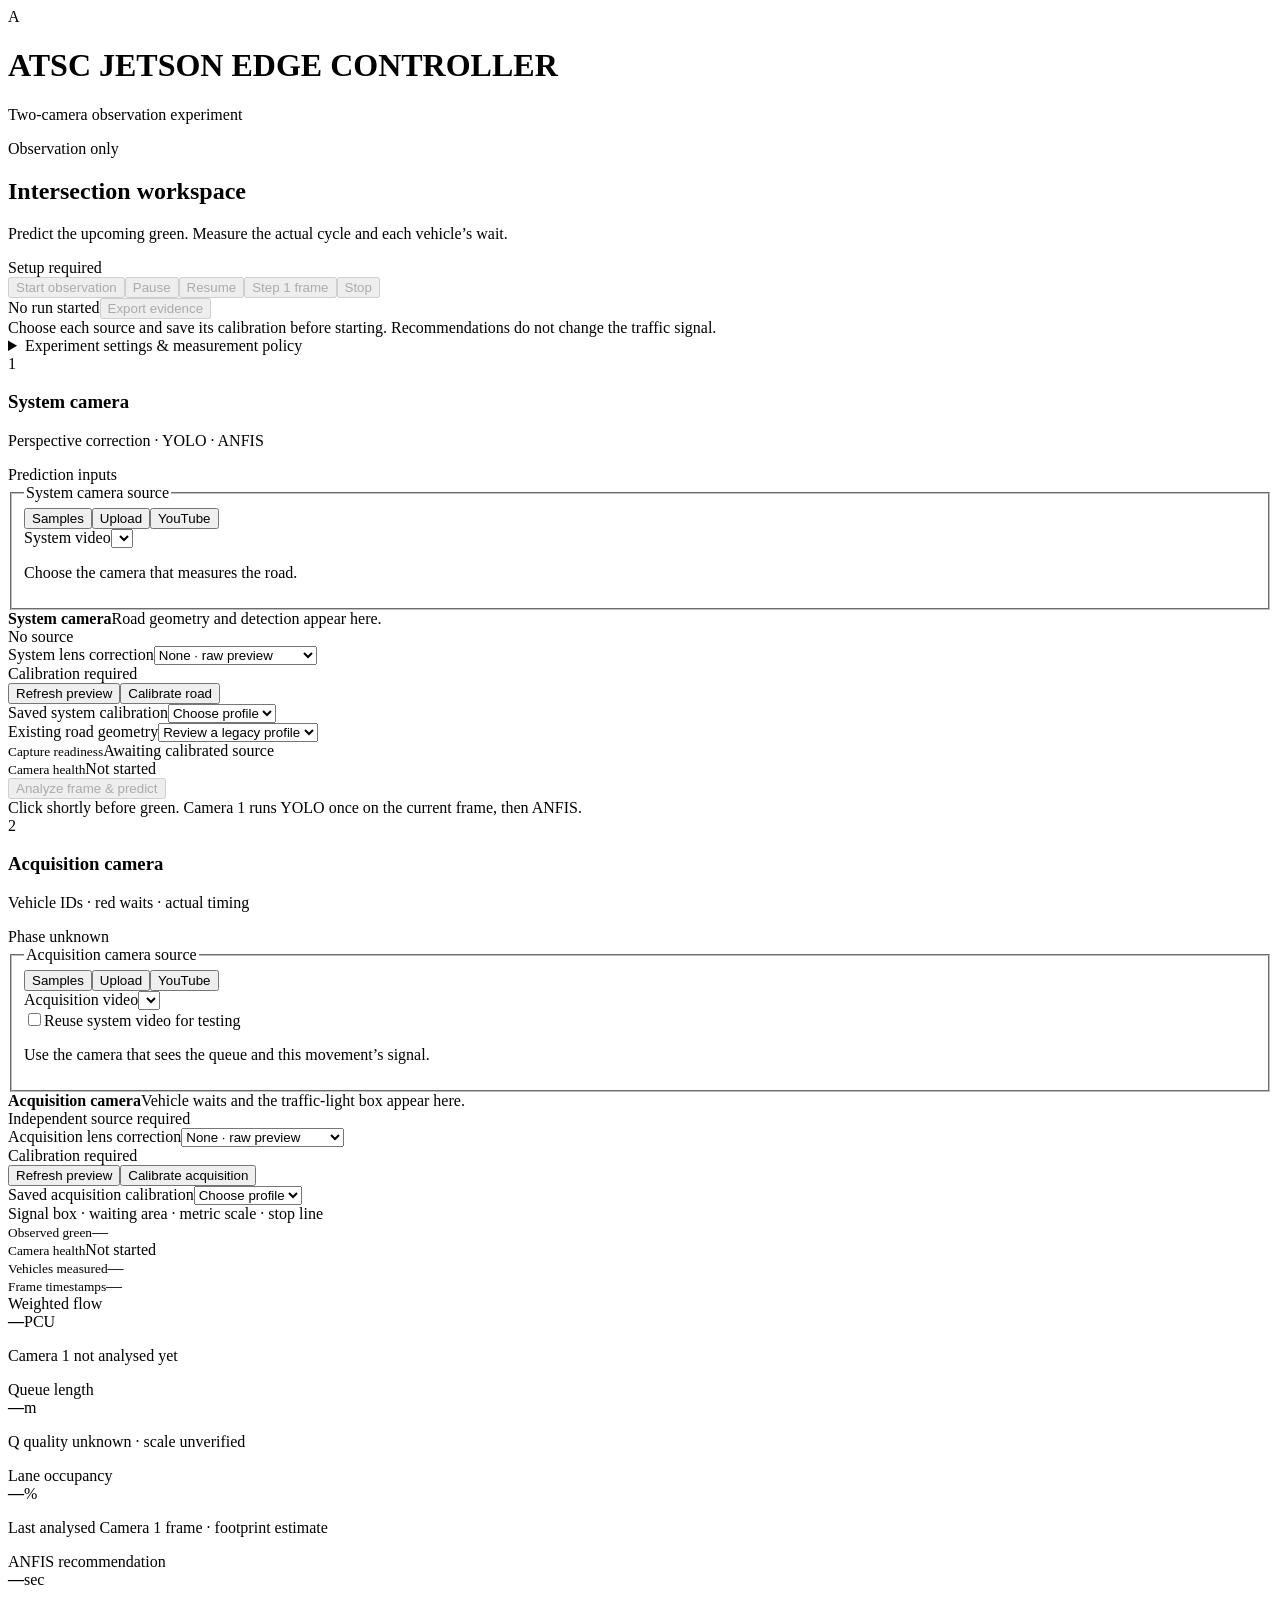
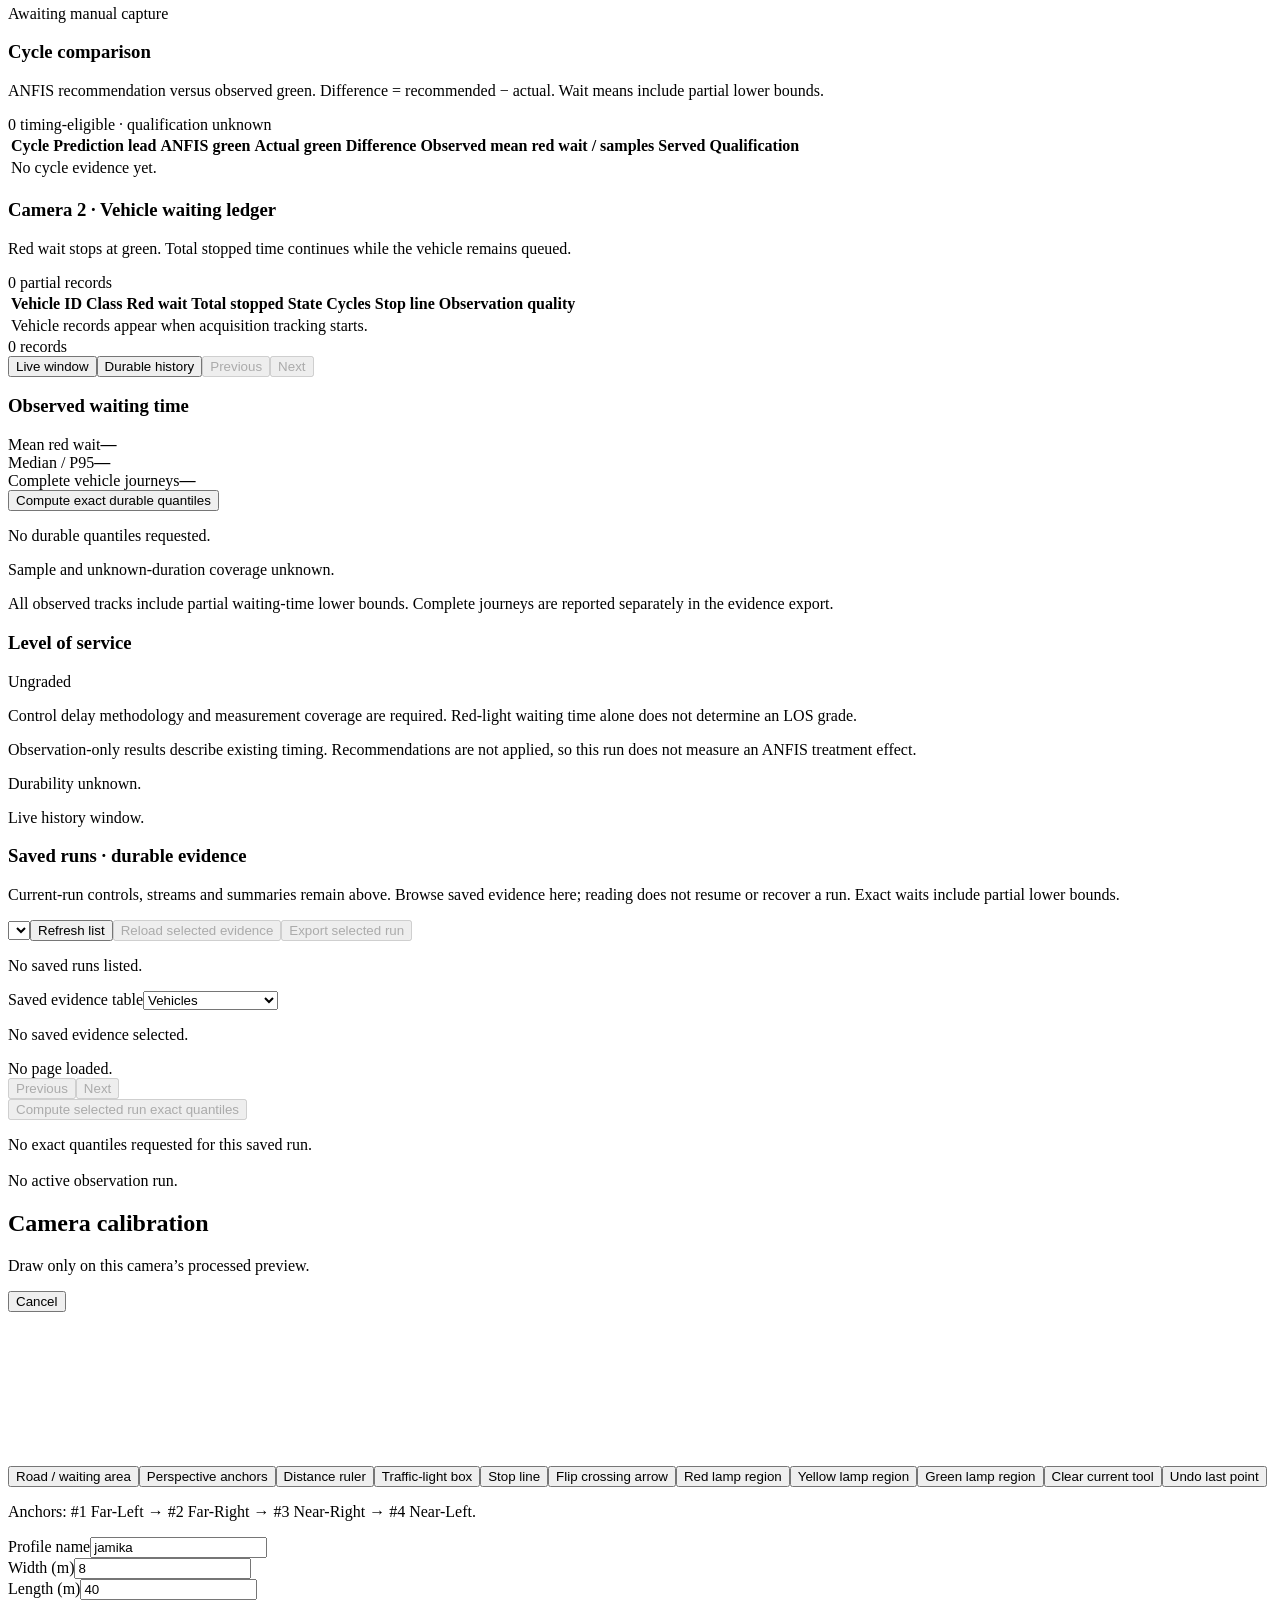
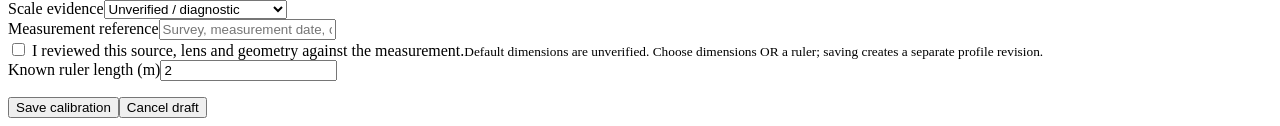
==== jetson-atsc-core/src/ui/static/index.html @ c683cdbb "feat(observation): harden two-camera runs and add TensorRT acceleration" ====
<!doctype html>
<html lang="en">
<head><meta charset="utf-8"><meta name="viewport" content="width=device-width,initial-scale=1"><title>ATSC Edge Control & Replay Dashboard</title><link rel="stylesheet" href="/static/observation.css"></head>
<body>
<header><div class="brand"><div class="brandmark" aria-hidden="true">A</div><div><h1>ATSC JETSON EDGE CONTROLLER</h1><p class="subtitle">Two-camera observation experiment</p></div></div><span class="badge road">Observation only</span></header>
<main>
  <div class="topline"><div><h2>Intersection workspace</h2><p>Predict the upcoming green. Measure the actual cycle and each vehicle’s wait.</p></div><span id="sessionStatus" class="badge">Setup required</span></div>
  <div class="toolbar"><div class="controls"><button id="btnStart" class="primary" disabled>Start observation</button><button id="btnPause" disabled>Pause</button><button id="btnResume" disabled>Resume</button><button id="btnStep" disabled>Step 1 frame</button><button id="btnStop" class="danger" disabled>Stop</button></div><div class="controls"><span id="runLabel" class="muted">No run started</span><button id="exportRun" class="export" disabled>Export evidence</button></div></div>
  <div id="message" class="notice" role="status" aria-live="polite">Choose each source and save its calibration before starting. Recommendations do not change the traffic signal.</div>
  <details class="settings"><summary>Experiment settings &amp; measurement policy</summary><div class="settings-grid">
    <div><label for="sourceMode">Sources</label><select id="sourceMode"><option value="replay">Video replay</option><option value="live">Live cameras</option></select></div>
    <div><label for="movementId">Target movement</label><input id="movementId" value="approach-1" maxlength="100"></div>
    <div><label for="sourceOffset">Acquisition offset (seconds)</label><input id="sourceOffset" type="number" step="0.05" value="0"></div>
    <div><label for="startPaused">Start playback</label><select id="startPaused"><option value="no">Play immediately</option><option value="yes">Paused for inspection</option></select></div>
    <div><label for="stoppedSpeed">Stop threshold (m/s)</label><input id="stoppedSpeed" type="number" value="0.3" min="0" step="0.05"></div>
    <div><label for="movingSpeed">Resume threshold (m/s)</label><input id="movingSpeed" type="number" value="0.5" min="0" step="0.05"></div>
    <div><label for="stopPersistence">Motion persistence (seconds)</label><input id="stopPersistence" type="number" value="0.3" min="0" step="0.05"></div>
    <div><label for="gapLimit">Maximum observation gap (seconds)</label><input id="gapLimit" type="number" value="0.5" min="0.05" step="0.05"></div>
    <div><label for="associationLimit">Track association timeout (seconds)</label><input id="associationLimit" type="number" value="1" min="0.1" step="0.1"></div>
    <div><label for="phaseDebounce">Signal confirmation (frames)</label><input id="phaseDebounce" type="number" value="3" min="1" step="1"></div>
    <div><label for="phaseRatio">Signal color area ratio</label><input id="phaseRatio" type="number" value="0.08" min="0.001" max="1" step="0.01"></div>
  </div><p class="settings-note">Pilot thresholds require validation against annotated footage. Acquisition time = system time + offset. LOS remains ungraded until the study’s control-delay method and coverage are established.</p><p id="qualificationPolicy" class="settings-note">Qualification policy unknown · scale unverified. Controlled engineering evaluation; field accuracy remains unvalidated.</p></details>
  <section class="cameras" aria-label="Independent camera views">
    <article class="camera-card" data-camera="system">
      <div class="camera-head"><div class="camera-title"><span class="camera-number">1</span><div><h3>System camera</h3><p class="subtitle">Perspective correction · YOLO · ANFIS</p></div></div><span class="badge road">Prediction inputs</span></div>
      <fieldset class="source-controls" id="systemSources"><legend class="sr-only">System camera source</legend>
        <div class="tab-group"><button class="tab-btn active" data-tab="samples" onclick="switchSourceTab('samples', this)">Samples</button><button class="tab-btn" data-tab="upload" onclick="switchSourceTab('upload', this)">Upload</button><button class="tab-btn" data-tab="youtube" onclick="switchSourceTab('youtube', this)">YouTube</button></div>
        <div class="tab-content" data-source-tab="samples"><label for="systemSource">System video</label><select id="systemSource"></select></div>
        <div class="tab-content" data-source-tab="upload" hidden><label for="systemUpload">Local system-camera video</label><div class="row"><input id="systemUpload" type="file" accept="video/*"><button data-upload="system">Upload</button></div></div>
        <div class="tab-content" data-source-tab="youtube" hidden><label for="systemYoutube">YouTube URL</label><input id="systemYoutube" placeholder="https://www.youtube.com/watch?v=…"><div class="row"><div><label for="systemYoutubeDuration">Clip duration (s; starts at 5s)</label><input id="systemYoutubeDuration" type="number" value="30" min="10" max="120"></div><button data-youtube="system">Download</button></div></div>
        <div class="live-source" hidden><label for="systemLiveSource">System device or stream</label><input id="systemLiveSource" placeholder="/dev/video0 or rtsp://camera/stream"></div>
        <p id="systemSourceStatus" class="source-message">Choose the camera that measures the road.</p>
      </fieldset>
      <div class="viewport"><img id="systemFeed" alt="System-camera road preview" hidden><div id="systemPlaceholder" class="viewport-placeholder"><strong>System camera</strong><span>Road geometry and detection appear here.</span></div><span id="systemViewTag" class="viewport-tag">No source</span></div>
      <div class="lens-row"><div><label for="systemLens">System lens correction</label><select id="systemLens"><option value="">None · raw preview</option><option value="configs/rectilinear_calib.npz">Rectilinear calibration</option><option value="configs/brica_fisheye_calib.npz">Brica fisheye calibration</option></select></div><div id="systemReadiness" class="readiness muted">Calibration required</div></div>
      <div class="camera-actions"><button id="systemPreview">Refresh preview</button><button id="systemCalibrate">Calibrate road</button></div>
      <div class="lens-row"><div><label for="systemProfile">Saved system calibration</label><select id="systemProfile"><option value="">Choose profile</option></select></div><div><label for="legacyProfile">Existing road geometry</label><select id="legacyProfile"><option value="">Review a legacy profile</option></select></div></div>
      <div class="camera-details"><div><small>Capture readiness</small><span id="predictionReady">Awaiting calibrated source</span></div><div><small>Camera health</small><span id="systemHealth">Not started</span></div></div>
      <button id="predictNextGreen" class="capture-button" disabled>Analyze frame &amp; predict</button><div id="predictionStatus" class="capture-note">Click shortly before green. Camera 1 runs YOLO once on the current frame, then ANFIS.</div>
    </article>
    <article class="camera-card" data-camera="acquisition">
      <div class="camera-head"><div class="camera-title"><span class="camera-number">2</span><div><h3>Acquisition camera</h3><p class="subtitle">Vehicle IDs · red waits · actual timing</p></div></div><span id="phaseBadge" class="badge signal">Phase unknown</span></div>
      <fieldset class="source-controls" id="acquisitionSources"><legend class="sr-only">Acquisition camera source</legend>
        <div class="tab-group"><button class="tab-btn active" data-tab="samples" onclick="switchSourceTab('samples', this)">Samples</button><button class="tab-btn" data-tab="upload" onclick="switchSourceTab('upload', this)">Upload</button><button class="tab-btn" data-tab="youtube" onclick="switchSourceTab('youtube', this)">YouTube</button></div>
        <div class="tab-content" data-source-tab="samples"><label for="acquisitionSource">Acquisition video</label><select id="acquisitionSource"></select></div>
        <div class="tab-content" data-source-tab="upload" hidden><label for="acquisitionUpload">Local acquisition-camera video</label><div class="row"><input id="acquisitionUpload" type="file" accept="video/*"><button data-upload="acquisition">Upload</button></div></div>
        <div class="tab-content" data-source-tab="youtube" hidden><label for="acquisitionYoutube">YouTube URL</label><input id="acquisitionYoutube" placeholder="https://www.youtube.com/watch?v=…"><div class="row"><div><label for="acquisitionYoutubeDuration">Clip duration (s; starts at 5s)</label><input id="acquisitionYoutubeDuration" type="number" value="30" min="10" max="120"></div><button data-youtube="acquisition">Download</button></div></div>
        <div class="live-source" hidden><label for="acquisitionLiveSource">Acquisition device or stream</label><input id="acquisitionLiveSource" placeholder="/dev/video1 or rtsp://camera/stream"></div>
        <label id="sharedLabel" class="shared-check"><input id="sharedTest" type="checkbox">Reuse system video for testing</label><p id="acquisitionSourceStatus" class="source-message">Use the camera that sees the queue and this movement’s signal.</p>
      </fieldset>
      <div class="viewport"><img id="acquisitionFeed" alt="Acquisition-camera vehicle and signal preview" hidden><div id="acquisitionPlaceholder" class="viewport-placeholder"><strong>Acquisition camera</strong><span>Vehicle waits and the traffic-light box appear here.</span></div><span id="acquisitionViewTag" class="viewport-tag">Independent source required</span></div>
      <div class="lens-row"><div><label for="acquisitionLens">Acquisition lens correction</label><select id="acquisitionLens"><option value="">None · raw preview</option><option value="configs/rectilinear_calib.npz">Rectilinear calibration</option><option value="configs/brica_fisheye_calib.npz">Brica fisheye calibration</option></select></div><div id="acquisitionReadiness" class="readiness muted">Calibration required</div></div>
      <div class="camera-actions"><button id="acquisitionPreview">Refresh preview</button><button id="acquisitionCalibrate">Calibrate acquisition</button></div>
      <div class="lens-row"><div><label for="acquisitionProfile">Saved acquisition calibration</label><select id="acquisitionProfile"><option value="">Choose profile</option></select></div><div class="readiness muted">Signal box · waiting area · metric scale · stop line</div></div>
      <div class="camera-details"><div><small>Observed green</small><span id="actualGreen">—</span></div><div><small>Camera health</small><span id="acquisitionHealth">Not started</span></div><div><small>Vehicles measured</small><span id="vehicleCount">—</span></div><div><small>Frame timestamps</small><span id="sourceTimes">—</span></div></div>
    </article>
  </section>
  <section class="metric-grid" aria-label="System metrics and recommendation">
    <div class="card metric"><label>Weighted flow</label><div class="metric-value"><b id="metricVw">—</b><span>PCU</span></div><p id="camera1AnalysisLabel">Camera 1 not analysed yet</p></div>
    <div class="card metric"><label>Queue length</label><div class="metric-value"><b id="metricQ">—</b><span>m</span></div><p id="queueQuality">Q quality unknown · scale unverified</p></div>
    <div class="card metric"><label>Lane occupancy</label><div class="metric-value"><b id="metricL">—</b><span>%</span></div><p>Last analysed Camera 1 frame · footprint estimate</p></div>
    <div class="card metric signal"><label>ANFIS recommendation</label><div class="metric-value"><b id="recommendedGreen">—</b><span>sec</span></div><p id="recommendationCaption">Awaiting manual capture</p></div>
  </section>
  <section class="card table-card"><div class="section-head"><div><h3>Cycle comparison</h3><p>ANFIS recommendation versus observed green. Difference = recommended − actual. Wait means include partial lower bounds.</p></div><span id="validCycles" class="badge">0 timing-eligible · qualification unknown</span></div><div class="table-wrap"><table id="cycleComparison"><thead><tr><th>Cycle</th><th>Prediction lead</th><th>ANFIS green</th><th>Actual green</th><th>Difference</th><th>Observed mean red wait / samples</th><th>Served</th><th>Qualification</th></tr></thead><tbody><tr><td class="empty" colspan="8">No cycle evidence yet.</td></tr></tbody></table></div></section>
  <section class="card table-card"><div class="section-head"><div><h3>Camera 2 · Vehicle waiting ledger</h3><p>Red wait stops at green. Total stopped time continues while the vehicle remains queued.</p></div><span id="partialVehicles" class="badge">0 partial records</span></div><div class="table-wrap"><table id="vehicleLedger"><thead><tr><th>Vehicle ID</th><th>Class</th><th>Red wait</th><th>Total stopped</th><th>State</th><th>Cycles</th><th>Stop line</th><th>Observation quality</th></tr></thead><tbody><tr><td class="empty" colspan="8">Vehicle records appear when acquisition tracking starts.</td></tr></tbody></table></div><div class="pager"><span id="vehiclePage">0 records</span><div><button id="liveVehicles">Live window</button><button id="historyVehicles">Durable history</button><button id="previousVehicles" disabled>Previous</button><button id="nextVehicles" disabled>Next</button></div></div></section>
  <section class="footer-summary"><div class="card summary-pad"><h3>Observed waiting time</h3><div class="statline"><span>Mean red wait</span><strong id="meanWait">—</strong></div><div class="statline"><span>Median / P95</span><strong id="distributionWait">—</strong></div><div class="statline"><span>Complete vehicle journeys</span><strong id="completeVehicles">—</strong></div><button id="requestQuantiles">Compute exact durable quantiles</button><p id="quantileStatus">No durable quantiles requested.</p><p id="waitCoverage">Sample and unknown-duration coverage unknown.</p><p>All observed tracks include partial waiting-time lower bounds. Complete journeys are reported separately in the evidence export.</p></div><div class="card summary-pad"><h3>Level of service</h3><span class="badge" style="margin-top:10px">Ungraded</span><p id="losReason">Control delay methodology and measurement coverage are required. Red-light waiting time alone does not determine an LOS grade.</p><p>Observation-only results describe existing timing. Recommendations are not applied, so this run does not measure an ANFIS treatment effect.</p></div></section>
  <p id="durabilityStatus" class="subtitle">Durability unknown.</p>
  <button id="retryStorage" hidden>Retry evidence storage</button>
  <p id="historyStatus" class="subtitle">Live history window.</p>
  <section class="card summary-pad" id="savedRunsCard" aria-label="Saved evidence browser">
    <h3>Saved runs · durable evidence</h3><p class="subtitle">Current-run controls, streams and summaries remain above. Browse saved evidence here; reading does not resume or recover a run. Exact waits include partial lower bounds.</p>
    <div class="controls"><select id="savedRuns" aria-label="Saved runs"></select><button id="refreshRuns">Refresh list</button><button id="browseSaved" disabled>Reload selected evidence</button><button id="exportSaved" disabled>Export selected run</button></div><p id="savedRunStatus">No saved runs listed.</p>
    <label for="savedKind">Saved evidence table</label><select id="savedKind"><option value="vehicles">Vehicles</option><option value="predictions">Predictions</option><option value="comparisons">Cycle comparisons</option></select>
    <p id="viewedRunStatus" role="status" aria-live="polite">No saved evidence selected.</p>
    <div class="table-wrap"><table id="savedEvidence"><thead></thead><tbody></tbody></table></div>
    <div class="pager"><span id="savedPage">No page loaded.</span><div><button id="previousSaved" disabled>Previous</button><button id="nextSaved" disabled>Next</button></div></div>
    <button id="savedQuantiles" disabled>Compute selected run exact quantiles</button><p id="savedQuantileStatus" role="status">No exact quantiles requested for this saved run.</p>
  </section>
  <p id="runtimeStatus" class="subtitle" style="margin-top:18px">No active observation run.</p>
</main>
<div id="calibrationModal" class="modal-overlay" role="dialog" aria-modal="true" aria-labelledby="calibrationTitle"><div class="modal-card"><div class="modal-head"><div><h2 id="calibrationTitle">Camera calibration</h2><p id="calibrationSubtitle">Draw only on this camera’s processed preview.</p></div><button id="closeCalibration">Cancel</button></div><div class="modal-body"><div class="canvas-wrap"><canvas id="calibrationCanvas"></canvas></div><div>
  <div class="tool-grid"><button data-tool="polygon" id="toolPolygon">Road / waiting area</button><button data-tool="anchors" id="toolAnchors">Perspective anchors</button><button data-tool="ruler" id="toolRuler">Distance ruler</button><button data-tool="lamp" class="acquisition" id="toolLamp">Traffic-light box</button><button data-tool="stopline" class="acquisition" id="toolStopline">Stop line</button><button id="flipStopline" class="acquisition">Flip crossing arrow</button><button data-tool="lamp_RED" class="acquisition" id="toolRed">Red lamp region</button><button data-tool="lamp_YELLOW" class="acquisition" id="toolYellow">Yellow lamp region</button><button data-tool="lamp_GREEN" class="acquisition" id="toolGreen">Green lamp region</button><button id="clearTool">Clear current tool</button><button id="undoTool">Undo last point</button></div>
  <p id="toolHelp" class="toolhelp"></p><p class="subtitle">Anchors: #1 Far-Left → #2 Far-Right → #3 Near-Right → #4 Near-Left.</p>
  <div class="calibration-controls"><div class="full"><label for="calibrationName">Profile name</label><input id="calibrationName" value="jamika"></div><div><label for="groundWidth">Width (m)</label><input id="groundWidth" type="number" min="0.1" step="0.1" value="8"></div><div><label for="groundLength">Length (m)</label><input id="groundLength" type="number" min="0.1" step="0.1" value="40"></div><div class="full"><label for="scaleMethod">Scale evidence</label><select id="scaleMethod"><option value="">Unverified / diagnostic</option><option value="measured_dimensions">Measured width and length</option><option value="ruler">Measured ruler</option></select></div><div class="full"><label for="scaleReference">Measurement reference</label><input id="scaleReference" maxlength="1000" placeholder="Survey, measurement date, or evidence reference"></div><div class="full"><label><input id="bindingReviewed" type="checkbox"> I reviewed this source, lens and geometry against the measurement.</label><small>Default dimensions are unverified. Choose dimensions OR a ruler; saving creates a separate profile revision.</small></div><div class="full"><label for="rulerLength">Known ruler length (m)</label><input id="rulerLength" type="number" min="0.1" step="0.1" value="2"></div></div>
  <div id="calibrationChecklist" class="calibration-list"></div><p id="calibrationError" class="source-message" aria-live="polite"></p><div class="modal-actions"><button id="saveCalibration" class="primary">Save calibration</button><button id="cancelCalibration">Cancel draft</button></div>
</div></div></div></div>
<script>
function switchSourceTab(tab, btn) { window.atsc.switchSourceTab(tab, btn); }
function setupCalibrationCanvas() { window.atsc.setupCalibrationCanvas(); }
</script><script src="/static/observation.js" defer></script>
</body></html>
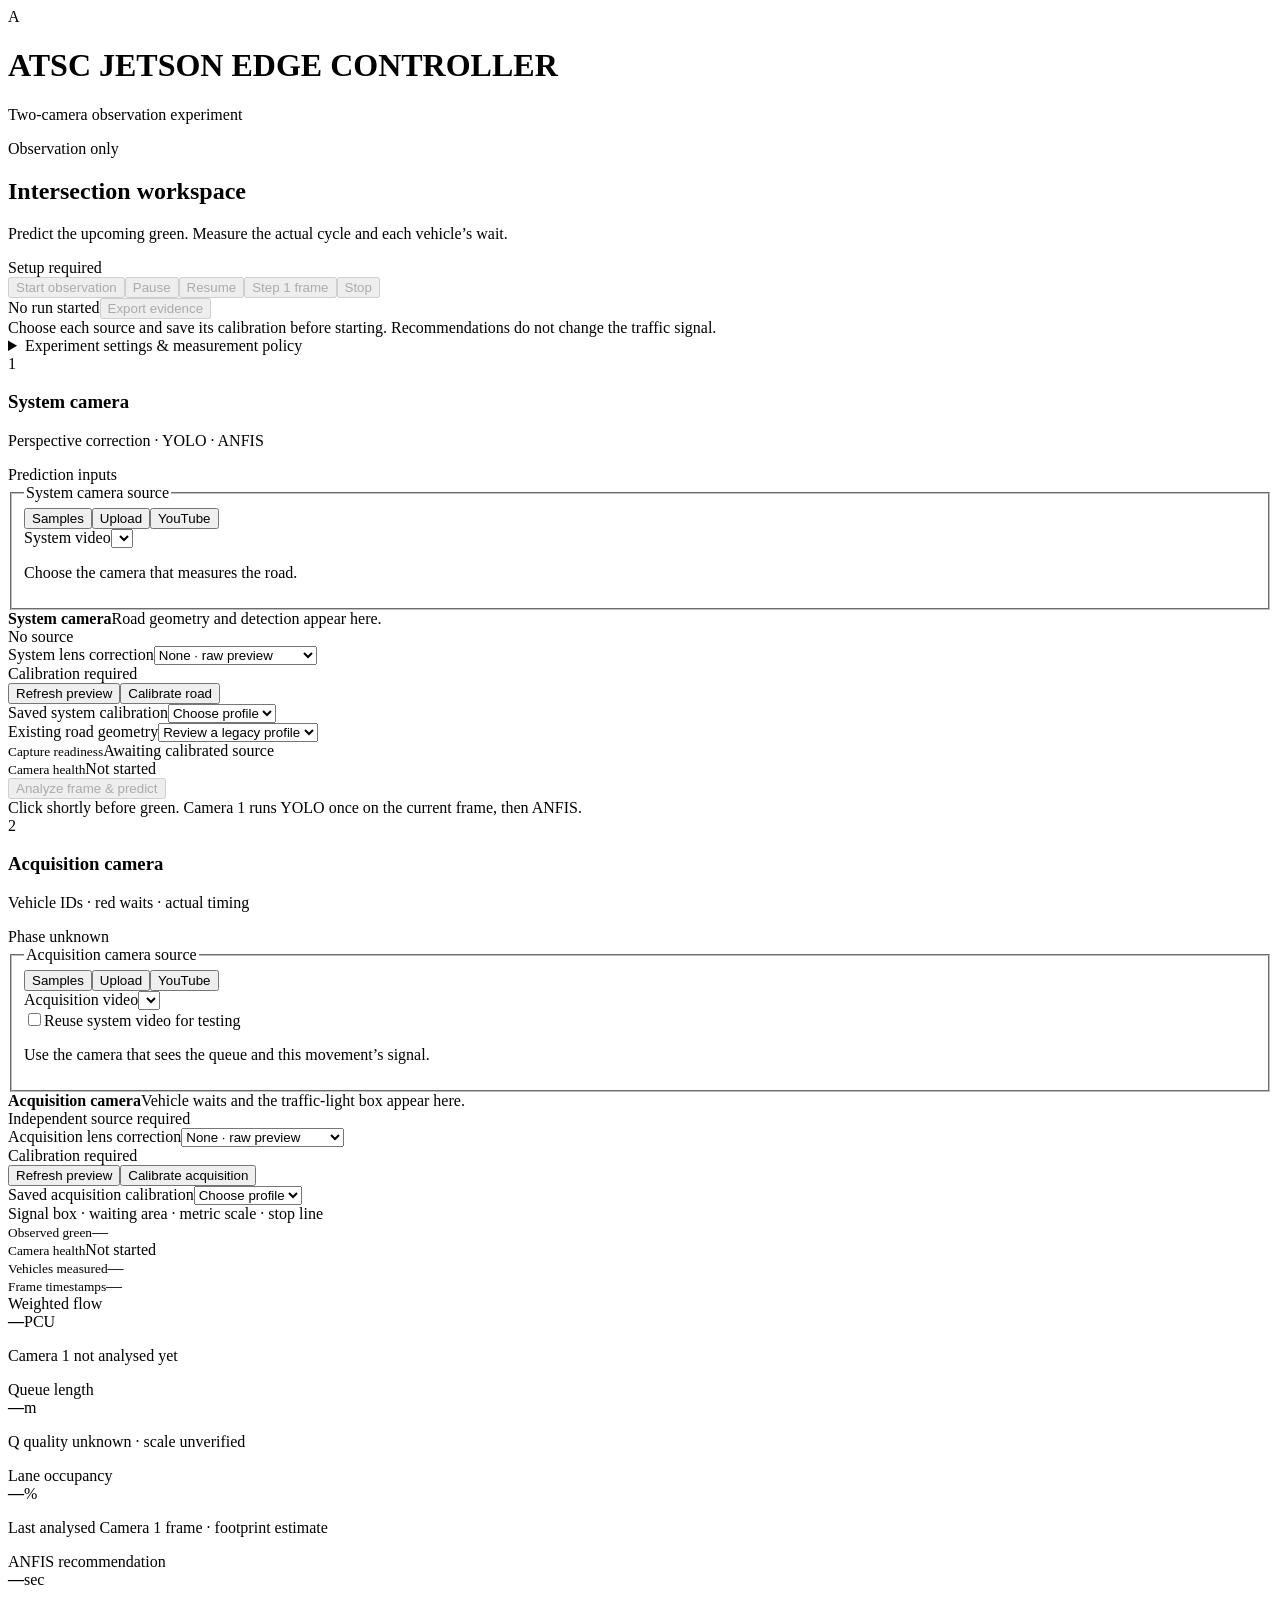
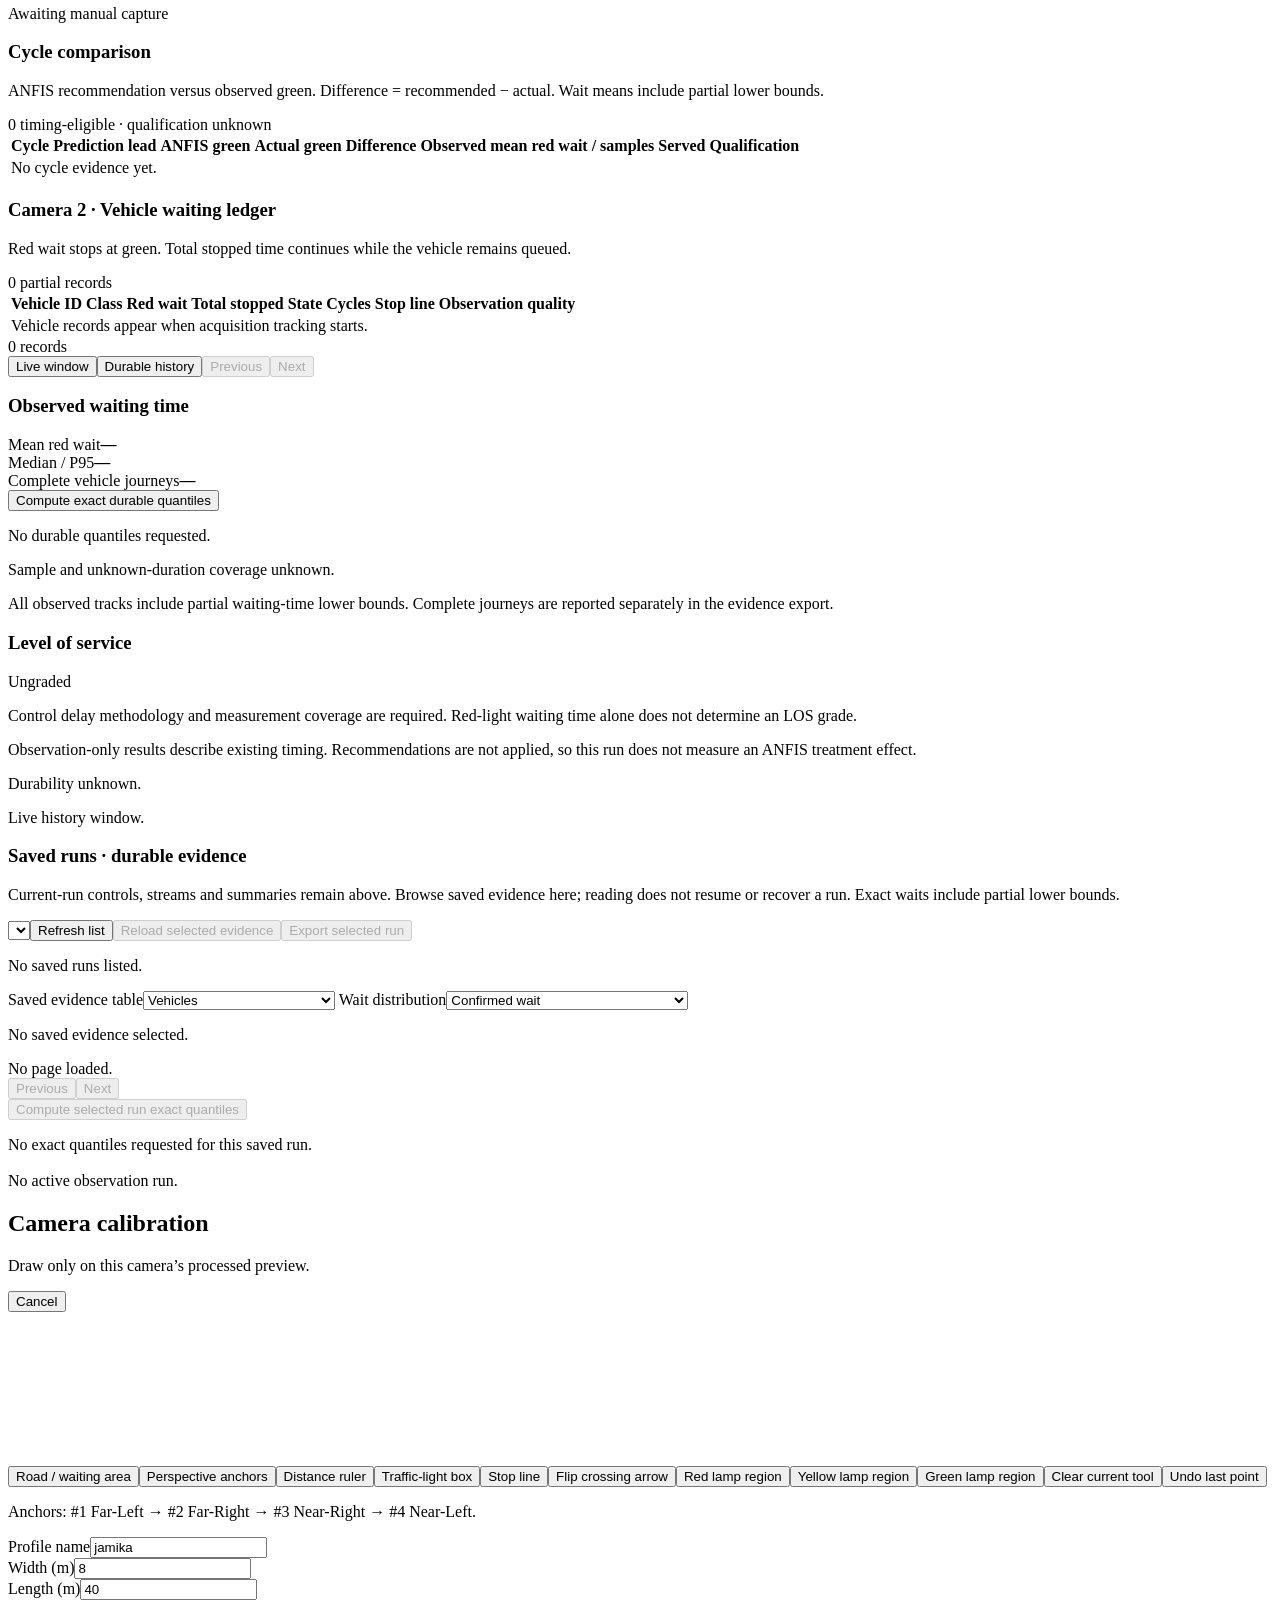
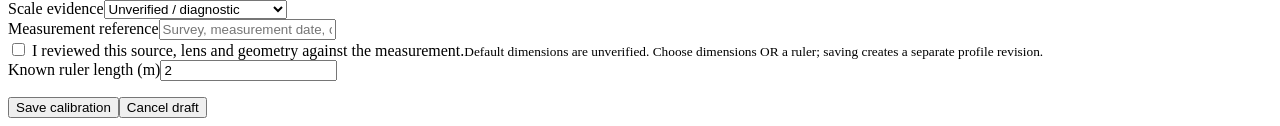
==== commit 465cf939: "feat(observation): preserve vehicle identities and compare A/B waits" ====
--- a/jetson-atsc-core/src/ui/static/index.html
+++ b/jetson-atsc-core/src/ui/static/index.html
@@ -19,7 +19,14 @@
     <div><label for="associationLimit">Track association timeout (seconds)</label><input id="associationLimit" type="number" value="1" min="0.1" step="0.1"></div>
     <div><label for="phaseDebounce">Signal confirmation (frames)</label><input id="phaseDebounce" type="number" value="3" min="1" step="1"></div>
     <div><label for="phaseRatio">Signal color area ratio</label><input id="phaseRatio" type="number" value="0.08" min="0.001" max="1" step="0.01"></div>
+    <div><label for="vehicleIdentityMode">Vehicle IDs and timers</label><select id="vehicleIdentityMode"><option value="native">Native tracker IDs</option><option value="persistent_v1">Persistent vehicle IDs</option></select></div>
+    <div><label for="identityRetention">Remember hidden vehicles (seconds)</label><input id="identityRetention" type="number" value="10" min="0.1" max="60" step="0.1"></div>
+    <div><label for="estimateGap">Maximum estimated hidden gap (seconds)</label><input id="estimateGap" type="number" value="5" min="0" max="30" step="0.1"></div>
+    <div><label><input id="scheduleEnabled" type="checkbox"> Compare B waits using A’s recommended green</label></div>
+    <div><label for="scheduleAMovement">Movement A</label><input id="scheduleAMovement" value="approach-A" maxlength="100"></div>
+    <div><label><input id="unchangedClearance" type="checkbox"> A is followed by B; assume unchanged transition and clearance time</label></div>
   </div><p class="settings-note">Pilot thresholds require validation against annotated footage. Acquisition time = system time + offset. LOS remains ungraded until the study’s control-delay method and coverage are established.</p><p id="qualificationPolicy" class="settings-note">Qualification policy unknown · scale unverified. Controlled engineering evaluation; field accuracy remains unvalidated.</p></details>
+  <p id="persistentIdentityStatus" class="settings-note" hidden></p>
   <section class="cameras" aria-label="Independent camera views">
     <article class="camera-card" data-camera="system">
       <div class="camera-head"><div class="camera-title"><span class="camera-number">1</span><div><h3>System camera</h3><p class="subtitle">Perspective correction · YOLO · ANFIS</p></div></div><span class="badge road">Prediction inputs</span></div>
@@ -70,13 +77,16 @@
   <section class="card summary-pad" id="savedRunsCard" aria-label="Saved evidence browser">
     <h3>Saved runs · durable evidence</h3><p class="subtitle">Current-run controls, streams and summaries remain above. Browse saved evidence here; reading does not resume or recover a run. Exact waits include partial lower bounds.</p>
     <div class="controls"><select id="savedRuns" aria-label="Saved runs"></select><button id="refreshRuns">Refresh list</button><button id="browseSaved" disabled>Reload selected evidence</button><button id="exportSaved" disabled>Export selected run</button></div><p id="savedRunStatus">No saved runs listed.</p>
-    <label for="savedKind">Saved evidence table</label><select id="savedKind"><option value="vehicles">Vehicles</option><option value="predictions">Predictions</option><option value="comparisons">Cycle comparisons</option></select>
+    <label for="savedKind">Saved evidence table</label><select id="savedKind"><option value="vehicles">Vehicles</option><option value="predictions">Predictions</option><option value="comparisons">Cycle comparisons</option><option value="schedule_episodes">A/B signal episodes</option><option value="vehicle_savings">Per-vehicle potential savings</option></select>
+    <label for="savedQuantileMetric">Wait distribution</label><select id="savedQuantileMetric"><option value="confirmed">Confirmed wait</option><option value="best_estimate">Confirmed + accepted estimated wait</option></select>
     <p id="viewedRunStatus" role="status" aria-live="polite">No saved evidence selected.</p>
     <div class="table-wrap"><table id="savedEvidence"><thead></thead><tbody></tbody></table></div>
     <div class="pager"><span id="savedPage">No page loaded.</span><div><button id="previousSaved" disabled>Previous</button><button id="nextSaved" disabled>Next</button></div></div>
     <button id="savedQuantiles" disabled>Compute selected run exact quantiles</button><p id="savedQuantileStatus" role="status">No exact quantiles requested for this saved run.</p>
   </section>
   <p id="runtimeStatus" class="subtitle" style="margin-top:18px">No active observation run.</p>
+  <p id="performanceAdvice" role="note" style="color:#c58a12;font-size:.85rem" hidden></p>
+<section id="scheduleSavingsPanel" class="card table-card" hidden><div class="section-head"><div><h3>Per-vehicle potential red-wait saving</h3><p id="scheduleStatus">Waiting for paired A/B phases.</p><p>Schedule estimate assuming unchanged clearance. Physical queue discharge is not simulated. Hidden-time contributions remain estimated.</p></div></div><div class="table-wrap"><table id="scheduleSavings"><thead><tr><th>Vehicle</th><th>A episode / B cycle</th><th>Observed red stop</th><th>Estimated hidden stop</th><th>Under proposed schedule</th><th>Potential saving</th><th>Coverage</th><th>Status</th></tr></thead><tbody></tbody></table></div></section>
 </main>
 <div id="calibrationModal" class="modal-overlay" role="dialog" aria-modal="true" aria-labelledby="calibrationTitle"><div class="modal-card"><div class="modal-head"><div><h2 id="calibrationTitle">Camera calibration</h2><p id="calibrationSubtitle">Draw only on this camera’s processed preview.</p></div><button id="closeCalibration">Cancel</button></div><div class="modal-body"><div class="canvas-wrap"><canvas id="calibrationCanvas"></canvas></div><div>
   <div class="tool-grid"><button data-tool="polygon" id="toolPolygon">Road / waiting area</button><button data-tool="anchors" id="toolAnchors">Perspective anchors</button><button data-tool="ruler" id="toolRuler">Distance ruler</button><button data-tool="lamp" class="acquisition" id="toolLamp">Traffic-light box</button><button data-tool="stopline" class="acquisition" id="toolStopline">Stop line</button><button id="flipStopline" class="acquisition">Flip crossing arrow</button><button data-tool="lamp_RED" class="acquisition" id="toolRed">Red lamp region</button><button data-tool="lamp_YELLOW" class="acquisition" id="toolYellow">Yellow lamp region</button><button data-tool="lamp_GREEN" class="acquisition" id="toolGreen">Green lamp region</button><button id="clearTool">Clear current tool</button><button id="undoTool">Undo last point</button></div>
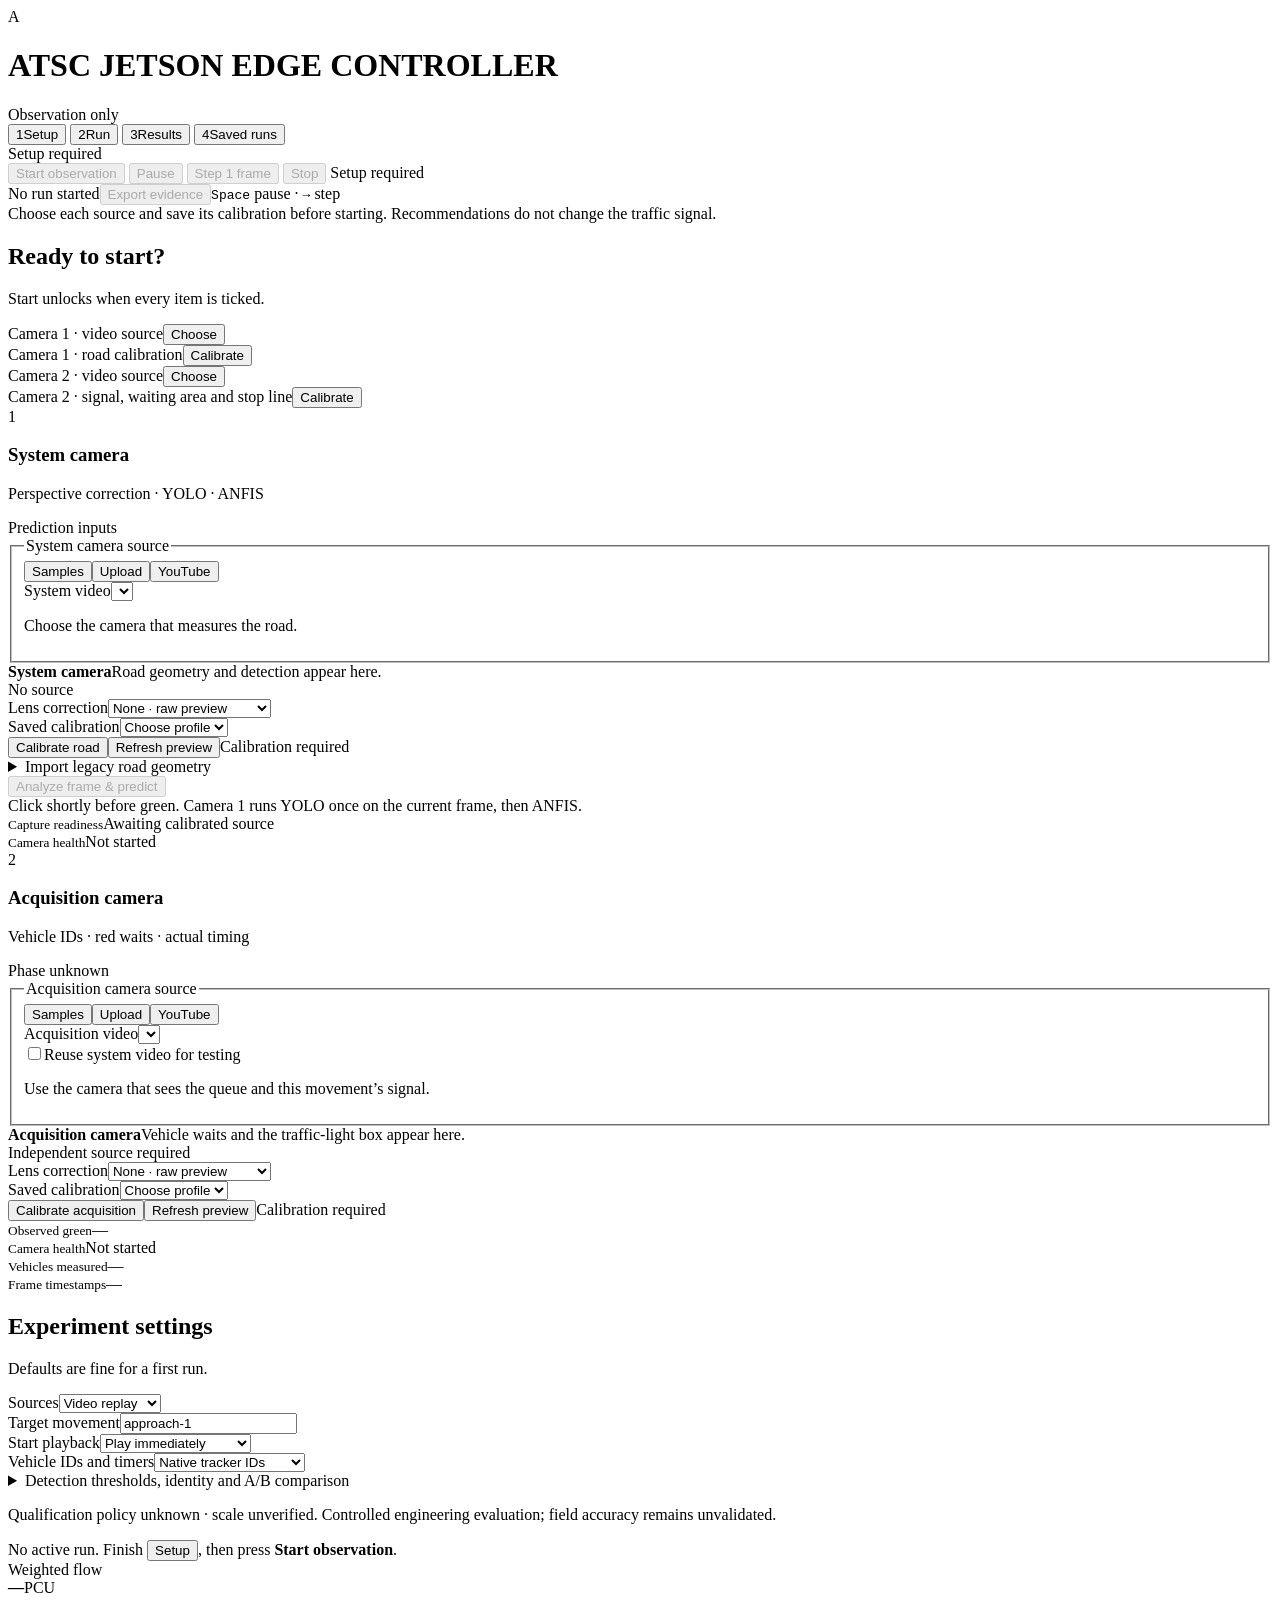
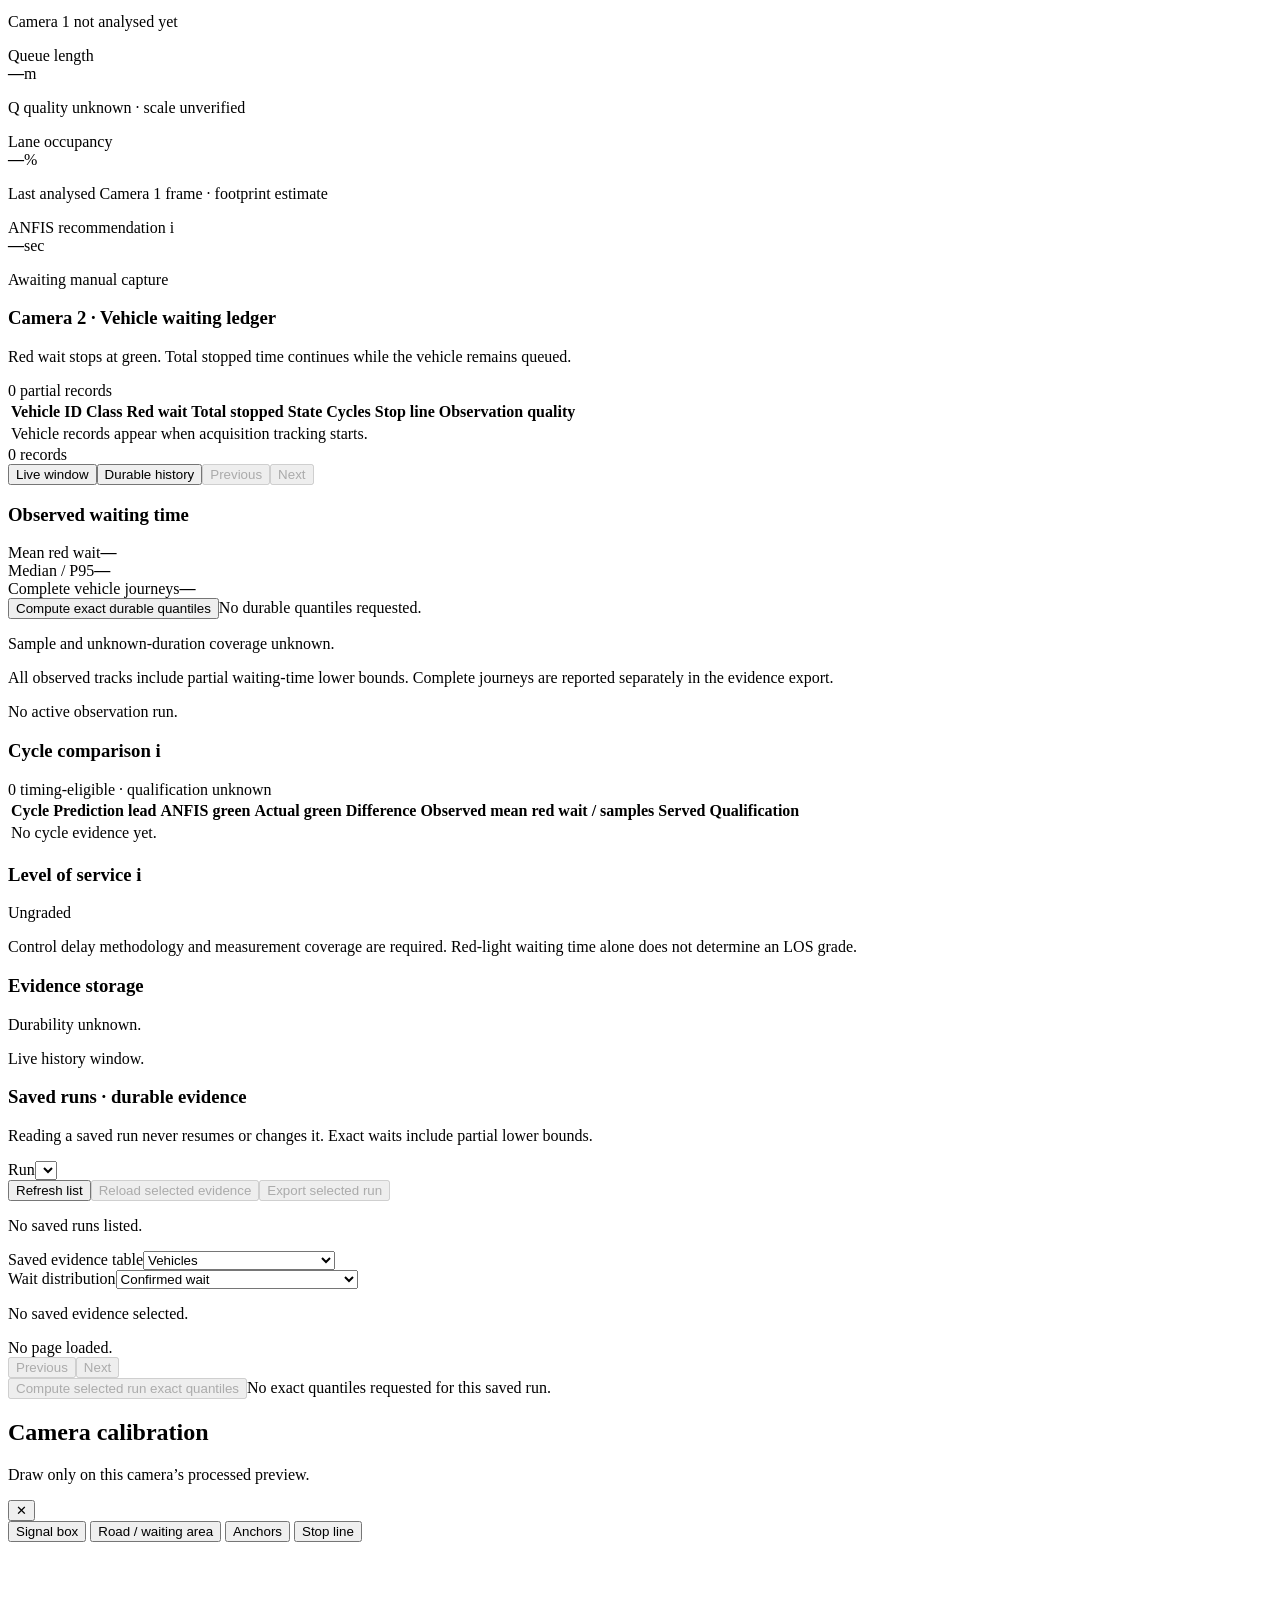
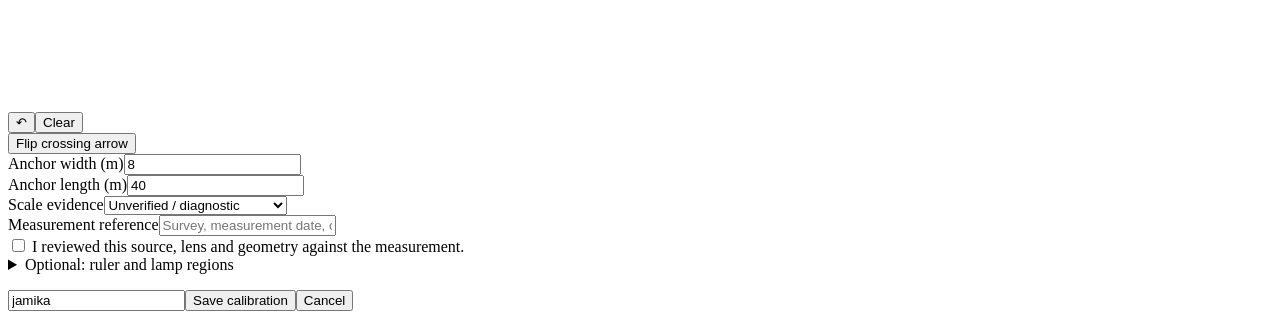
==== commit cea70e00: "feat(ui): tabbed observation workflow, setup checklist and calibration stepper Reorganise the two-ca" ====
--- a/jetson-atsc-core/src/ui/static/index.html
+++ b/jetson-atsc-core/src/ui/static/index.html
@@ -2,35 +2,45 @@
 <html lang="en">
 <head><meta charset="utf-8"><meta name="viewport" content="width=device-width,initial-scale=1"><title>ATSC Edge Control & Replay Dashboard</title><link rel="stylesheet" href="/static/observation.css"></head>
 <body>
-<header><div class="brand"><div class="brandmark" aria-hidden="true">A</div><div><h1>ATSC JETSON EDGE CONTROLLER</h1><p class="subtitle">Two-camera observation experiment</p></div></div><span class="badge road">Observation only</span></header>
-<main>
-  <div class="topline"><div><h2>Intersection workspace</h2><p>Predict the upcoming green. Measure the actual cycle and each vehicle’s wait.</p></div><span id="sessionStatus" class="badge">Setup required</span></div>
-  <div class="toolbar"><div class="controls"><button id="btnStart" class="primary" disabled>Start observation</button><button id="btnPause" disabled>Pause</button><button id="btnResume" disabled>Resume</button><button id="btnStep" disabled>Step 1 frame</button><button id="btnStop" class="danger" disabled>Stop</button></div><div class="controls"><span id="runLabel" class="muted">No run started</span><button id="exportRun" class="export" disabled>Export evidence</button></div></div>
+<header class="appbar">
+  <div class="brand"><div class="brandmark" aria-hidden="true">A</div><h1>ATSC JETSON EDGE CONTROLLER</h1><span class="badge">Observation only</span></div>
+  <nav class="viewnav" role="tablist" aria-label="Workflow">
+    <button role="tab" id="tabSetup" data-view-tab="setup" aria-selected="true" aria-controls="view-setup"><span id="tabSetupMark" class="stepmark">1</span>Setup</button>
+    <button role="tab" id="tabRun" data-view-tab="run" aria-selected="false" aria-controls="view-run"><span id="tabRunMark" class="stepmark">2</span>Run</button>
+    <button role="tab" id="tabResults" data-view-tab="results" aria-selected="false" aria-controls="view-results"><span class="stepmark">3</span>Results</button>
+    <button role="tab" id="tabSaved" data-view-tab="saved" aria-selected="false" aria-controls="view-saved"><span class="stepmark">4</span>Saved runs</button>
+  </nav>
+  <span id="sessionStatus" class="badge">Setup required</span>
+</header>
+
+<div class="runbar">
+  <div class="controls">
+    <button id="btnStart" class="primary" disabled>Start observation</button>
+    <button id="btnPause" disabled title="Pause (Space)">Pause</button><button id="btnResume" disabled hidden title="Resume (Space)">Resume</button>
+    <button id="btnStep" disabled title="Step one frame (→)">Step 1 frame</button>
+    <button id="btnStop" class="danger" disabled>Stop</button>
+    <span id="startBlocked" class="why">Setup required</span>
+  </div>
+  <div class="controls"><span id="runLabel" class="muted">No run started</span><button id="exportRun" disabled>Export evidence</button><span class="shortcuts muted"><kbd>Space</kbd> pause · <kbd>→</kbd> step</span></div>
+</div>
+
+<main id="workspace" data-view="setup">
   <div id="message" class="notice" role="status" aria-live="polite">Choose each source and save its calibration before starting. Recommendations do not change the traffic signal.</div>
-  <details class="settings"><summary>Experiment settings &amp; measurement policy</summary><div class="settings-grid">
-    <div><label for="sourceMode">Sources</label><select id="sourceMode"><option value="replay">Video replay</option><option value="live">Live cameras</option></select></div>
-    <div><label for="movementId">Target movement</label><input id="movementId" value="approach-1" maxlength="100"></div>
-    <div><label for="sourceOffset">Acquisition offset (seconds)</label><input id="sourceOffset" type="number" step="0.05" value="0"></div>
-    <div><label for="startPaused">Start playback</label><select id="startPaused"><option value="no">Play immediately</option><option value="yes">Paused for inspection</option></select></div>
-    <div><label for="stoppedSpeed">Stop threshold (m/s)</label><input id="stoppedSpeed" type="number" value="0.3" min="0" step="0.05"></div>
-    <div><label for="movingSpeed">Resume threshold (m/s)</label><input id="movingSpeed" type="number" value="0.5" min="0" step="0.05"></div>
-    <div><label for="stopPersistence">Motion persistence (seconds)</label><input id="stopPersistence" type="number" value="0.3" min="0" step="0.05"></div>
-    <div><label for="gapLimit">Maximum observation gap (seconds)</label><input id="gapLimit" type="number" value="0.5" min="0.05" step="0.05"></div>
-    <div><label for="associationLimit">Track association timeout (seconds)</label><input id="associationLimit" type="number" value="1" min="0.1" step="0.1"></div>
-    <div><label for="phaseDebounce">Signal confirmation (frames)</label><input id="phaseDebounce" type="number" value="3" min="1" step="1"></div>
-    <div><label for="phaseRatio">Signal color area ratio</label><input id="phaseRatio" type="number" value="0.08" min="0.001" max="1" step="0.01"></div>
-    <div><label for="vehicleIdentityMode">Vehicle IDs and timers</label><select id="vehicleIdentityMode"><option value="native">Native tracker IDs</option><option value="persistent_v1">Persistent vehicle IDs</option></select></div>
-    <div><label for="identityRetention">Remember hidden vehicles (seconds)</label><input id="identityRetention" type="number" value="10" min="0.1" max="60" step="0.1"></div>
-    <div><label for="estimateGap">Maximum estimated hidden gap (seconds)</label><input id="estimateGap" type="number" value="5" min="0" max="30" step="0.1"></div>
-    <div><label><input id="scheduleEnabled" type="checkbox"> Compare B waits using A’s recommended green</label></div>
-    <div><label for="scheduleAMovement">Movement A</label><input id="scheduleAMovement" value="approach-A" maxlength="100"></div>
-    <div><label><input id="unchangedClearance" type="checkbox"> A is followed by B; assume unchanged transition and clearance time</label></div>
-  </div><p class="settings-note">Pilot thresholds require validation against annotated footage. Acquisition time = system time + offset. LOS remains ungraded until the study’s control-delay method and coverage are established.</p><p id="qualificationPolicy" class="settings-note">Qualification policy unknown · scale unverified. Controlled engineering evaluation; field accuracy remains unvalidated.</p></details>
-  <p id="persistentIdentityStatus" class="settings-note" hidden></p>
-  <section class="cameras" aria-label="Independent camera views">
-    <article class="camera-card" data-camera="system">
-      <div class="camera-head"><div class="camera-title"><span class="camera-number">1</span><div><h3>System camera</h3><p class="subtitle">Perspective correction · YOLO · ANFIS</p></div></div><span class="badge road">Prediction inputs</span></div>
-      <fieldset class="source-controls" id="systemSources"><legend class="sr-only">System camera source</legend>
+
+  <!-- 1 · Setup -->
+  <section class="view-setup card checklist" id="view-setup" role="tabpanel" aria-labelledby="tabSetup">
+    <div class="section-head"><div><h2>Ready to start?</h2><p>Start unlocks when every item is ticked.</p></div></div>
+    <div id="checkSystemSource" class="check-row"><span class="tick"></span><span class="check-label">Camera 1 · video source</span><button data-fix="systemSource">Choose</button></div>
+    <div id="checkSystemCalibration" class="check-row"><span class="tick"></span><span class="check-label">Camera 1 · road calibration</span><button data-fix="systemCalibrate">Calibrate</button></div>
+    <div id="checkAcquisitionSource" class="check-row"><span class="tick"></span><span class="check-label">Camera 2 · video source</span><button data-fix="acquisitionSource">Choose</button></div>
+    <div id="checkAcquisitionCalibration" class="check-row"><span class="tick"></span><span class="check-label">Camera 2 · signal, waiting area and stop line</span><button data-fix="acquisitionCalibrate">Calibrate</button></div>
+  </section>
+
+  <!-- Cameras: full controls in Setup, feeds only while a run is active -->
+  <section class="cameras view-setup view-run" aria-label="Independent camera views">
+    <article class="camera-card card" data-camera="system">
+      <div class="camera-head"><div class="camera-title"><span class="camera-number">1</span><div><h3>System camera</h3><p class="subtitle">Perspective correction · YOLO · ANFIS</p></div></div><span class="badge">Prediction inputs</span></div>
+      <fieldset class="source-controls setup-only" id="systemSources"><legend class="sr-only">System camera source</legend>
         <div class="tab-group"><button class="tab-btn active" data-tab="samples" onclick="switchSourceTab('samples', this)">Samples</button><button class="tab-btn" data-tab="upload" onclick="switchSourceTab('upload', this)">Upload</button><button class="tab-btn" data-tab="youtube" onclick="switchSourceTab('youtube', this)">YouTube</button></div>
         <div class="tab-content" data-source-tab="samples"><label for="systemSource">System video</label><select id="systemSource"></select></div>
         <div class="tab-content" data-source-tab="upload" hidden><label for="systemUpload">Local system-camera video</label><div class="row"><input id="systemUpload" type="file" accept="video/*"><button data-upload="system">Upload</button></div></div>
@@ -39,15 +49,19 @@
         <p id="systemSourceStatus" class="source-message">Choose the camera that measures the road.</p>
       </fieldset>
       <div class="viewport"><img id="systemFeed" alt="System-camera road preview" hidden><div id="systemPlaceholder" class="viewport-placeholder"><strong>System camera</strong><span>Road geometry and detection appear here.</span></div><span id="systemViewTag" class="viewport-tag">No source</span></div>
-      <div class="lens-row"><div><label for="systemLens">System lens correction</label><select id="systemLens"><option value="">None · raw preview</option><option value="configs/rectilinear_calib.npz">Rectilinear calibration</option><option value="configs/brica_fisheye_calib.npz">Brica fisheye calibration</option></select></div><div id="systemReadiness" class="readiness muted">Calibration required</div></div>
-      <div class="camera-actions"><button id="systemPreview">Refresh preview</button><button id="systemCalibrate">Calibrate road</button></div>
-      <div class="lens-row"><div><label for="systemProfile">Saved system calibration</label><select id="systemProfile"><option value="">Choose profile</option></select></div><div><label for="legacyProfile">Existing road geometry</label><select id="legacyProfile"><option value="">Review a legacy profile</option></select></div></div>
-      <div class="camera-details"><div><small>Capture readiness</small><span id="predictionReady">Awaiting calibrated source</span></div><div><small>Camera health</small><span id="systemHealth">Not started</span></div></div>
-      <button id="predictNextGreen" class="capture-button" disabled>Analyze frame &amp; predict</button><div id="predictionStatus" class="capture-note">Click shortly before green. Camera 1 runs YOLO once on the current frame, then ANFIS.</div>
+      <div class="setup-only">
+        <div class="lens-row"><div><label for="systemLens">Lens correction</label><select id="systemLens"><option value="">None · raw preview</option><option value="configs/rectilinear_calib.npz">Rectilinear calibration</option><option value="configs/brica_fisheye_calib.npz">Brica fisheye calibration</option></select></div><div><label for="systemProfile">Saved calibration</label><select id="systemProfile"><option value="">Choose profile</option></select></div></div>
+        <div class="camera-actions"><button id="systemCalibrate" class="emphasis">Calibrate road</button><button id="systemPreview">Refresh preview</button><span id="systemReadiness" class="readiness muted">Calibration required</span></div>
+        <details class="more"><summary>Import legacy road geometry</summary><label for="legacyProfile">Existing road geometry</label><select id="legacyProfile"><option value="">Review a legacy profile</option></select></details>
+      </div>
+      <div class="run-only">
+        <button id="predictNextGreen" class="capture-button" disabled>Analyze frame &amp; predict</button><div id="predictionStatus" class="capture-note">Click shortly before green. Camera 1 runs YOLO once on the current frame, then ANFIS.</div>
+        <div class="camera-details"><div><small>Capture readiness</small><span id="predictionReady">Awaiting calibrated source</span></div><div><small>Camera health</small><span id="systemHealth">Not started</span></div></div>
+      </div>
     </article>
-    <article class="camera-card" data-camera="acquisition">
-      <div class="camera-head"><div class="camera-title"><span class="camera-number">2</span><div><h3>Acquisition camera</h3><p class="subtitle">Vehicle IDs · red waits · actual timing</p></div></div><span id="phaseBadge" class="badge signal">Phase unknown</span></div>
-      <fieldset class="source-controls" id="acquisitionSources"><legend class="sr-only">Acquisition camera source</legend>
+    <article class="camera-card card" data-camera="acquisition">
+      <div class="camera-head"><div class="camera-title"><span class="camera-number">2</span><div><h3>Acquisition camera</h3><p class="subtitle">Vehicle IDs · red waits · actual timing</p></div></div><span id="phaseBadge" class="badge">Phase unknown</span></div>
+      <fieldset class="source-controls setup-only" id="acquisitionSources"><legend class="sr-only">Acquisition camera source</legend>
         <div class="tab-group"><button class="tab-btn active" data-tab="samples" onclick="switchSourceTab('samples', this)">Samples</button><button class="tab-btn" data-tab="upload" onclick="switchSourceTab('upload', this)">Upload</button><button class="tab-btn" data-tab="youtube" onclick="switchSourceTab('youtube', this)">YouTube</button></div>
         <div class="tab-content" data-source-tab="samples"><label for="acquisitionSource">Acquisition video</label><select id="acquisitionSource"></select></div>
         <div class="tab-content" data-source-tab="upload" hidden><label for="acquisitionUpload">Local acquisition-camera video</label><div class="row"><input id="acquisitionUpload" type="file" accept="video/*"><button data-upload="acquisition">Upload</button></div></div>
@@ -56,44 +70,110 @@
         <label id="sharedLabel" class="shared-check"><input id="sharedTest" type="checkbox">Reuse system video for testing</label><p id="acquisitionSourceStatus" class="source-message">Use the camera that sees the queue and this movement’s signal.</p>
       </fieldset>
       <div class="viewport"><img id="acquisitionFeed" alt="Acquisition-camera vehicle and signal preview" hidden><div id="acquisitionPlaceholder" class="viewport-placeholder"><strong>Acquisition camera</strong><span>Vehicle waits and the traffic-light box appear here.</span></div><span id="acquisitionViewTag" class="viewport-tag">Independent source required</span></div>
-      <div class="lens-row"><div><label for="acquisitionLens">Acquisition lens correction</label><select id="acquisitionLens"><option value="">None · raw preview</option><option value="configs/rectilinear_calib.npz">Rectilinear calibration</option><option value="configs/brica_fisheye_calib.npz">Brica fisheye calibration</option></select></div><div id="acquisitionReadiness" class="readiness muted">Calibration required</div></div>
-      <div class="camera-actions"><button id="acquisitionPreview">Refresh preview</button><button id="acquisitionCalibrate">Calibrate acquisition</button></div>
-      <div class="lens-row"><div><label for="acquisitionProfile">Saved acquisition calibration</label><select id="acquisitionProfile"><option value="">Choose profile</option></select></div><div class="readiness muted">Signal box · waiting area · metric scale · stop line</div></div>
-      <div class="camera-details"><div><small>Observed green</small><span id="actualGreen">—</span></div><div><small>Camera health</small><span id="acquisitionHealth">Not started</span></div><div><small>Vehicles measured</small><span id="vehicleCount">—</span></div><div><small>Frame timestamps</small><span id="sourceTimes">—</span></div></div>
+      <div class="setup-only">
+        <div class="lens-row"><div><label for="acquisitionLens">Lens correction</label><select id="acquisitionLens"><option value="">None · raw preview</option><option value="configs/rectilinear_calib.npz">Rectilinear calibration</option><option value="configs/brica_fisheye_calib.npz">Brica fisheye calibration</option></select></div><div><label for="acquisitionProfile">Saved calibration</label><select id="acquisitionProfile"><option value="">Choose profile</option></select></div></div>
+        <div class="camera-actions"><button id="acquisitionCalibrate" class="emphasis">Calibrate acquisition</button><button id="acquisitionPreview">Refresh preview</button><span id="acquisitionReadiness" class="readiness muted">Calibration required</span></div>
+      </div>
+      <div class="run-only camera-details"><div><small>Observed green</small><span id="actualGreen">—</span></div><div><small>Camera health</small><span id="acquisitionHealth">Not started</span></div><div><small>Vehicles measured</small><span id="vehicleCount">—</span></div><div><small>Frame timestamps</small><span id="sourceTimes">—</span></div></div>
     </article>
   </section>
-  <section class="metric-grid" aria-label="System metrics and recommendation">
+
+  <section class="card settings view-setup" aria-label="Experiment settings">
+    <div class="section-head"><div><h2>Experiment settings</h2><p>Defaults are fine for a first run.</p></div></div>
+    <div class="settings-grid">
+      <div><label for="sourceMode">Sources</label><select id="sourceMode"><option value="replay">Video replay</option><option value="live">Live cameras</option></select></div>
+      <div><label for="movementId">Target movement</label><input id="movementId" value="approach-1" maxlength="100"></div>
+      <div><label for="startPaused">Start playback</label><select id="startPaused"><option value="no">Play immediately</option><option value="yes">Paused for inspection</option></select></div>
+      <div><label for="vehicleIdentityMode">Vehicle IDs and timers</label><select id="vehicleIdentityMode"><option value="native">Native tracker IDs</option><option value="persistent_v1">Persistent vehicle IDs</option></select></div>
+    </div>
+    <details class="advanced"><summary>Detection thresholds, identity and A/B comparison</summary>
+      <h4>Detection thresholds</h4>
+      <div class="settings-grid">
+        <div><label for="stoppedSpeed">Stop threshold (m/s)</label><input id="stoppedSpeed" type="number" value="0.3" min="0" step="0.05"></div>
+        <div><label for="movingSpeed">Resume threshold (m/s)</label><input id="movingSpeed" type="number" value="0.5" min="0" step="0.05"></div>
+        <div><label for="stopPersistence">Motion persistence (s)</label><input id="stopPersistence" type="number" value="0.3" min="0" step="0.05"></div>
+        <div><label for="gapLimit">Maximum observation gap (s)</label><input id="gapLimit" type="number" value="0.5" min="0.05" step="0.05"></div>
+        <div><label for="associationLimit">Track association timeout (s)</label><input id="associationLimit" type="number" value="1" min="0.1" step="0.1"></div>
+        <div><label for="phaseDebounce">Signal confirmation (frames)</label><input id="phaseDebounce" type="number" value="3" min="1" step="1"></div>
+        <div><label for="phaseRatio">Signal colour area ratio</label><input id="phaseRatio" type="number" value="0.08" min="0.001" max="1" step="0.01"></div>
+        <div><label for="sourceOffset">Acquisition offset (s)</label><input id="sourceOffset" type="number" step="0.05" value="0"></div>
+      </div>
+      <h4>Persistent identity</h4>
+      <div class="settings-grid">
+        <div><label for="identityRetention">Remember hidden vehicles (s)</label><input id="identityRetention" type="number" value="10" min="0.1" max="60" step="0.1"></div>
+        <div><label for="estimateGap">Maximum estimated hidden gap (s)</label><input id="estimateGap" type="number" value="5" min="0" max="30" step="0.1"></div>
+      </div>
+      <h4>A/B schedule comparison</h4>
+      <div class="settings-grid">
+        <div><label class="inline"><input id="scheduleEnabled" type="checkbox"> Compare B waits using A’s recommended green</label></div>
+        <div><label for="scheduleAMovement">Movement A</label><input id="scheduleAMovement" value="approach-A" maxlength="100"></div>
+        <div><label class="inline"><input id="unchangedClearance" type="checkbox"> A is followed by B; assume unchanged transition and clearance time</label></div>
+      </div>
+      <p class="settings-note">Pilot thresholds require validation against annotated footage. Acquisition time = system time + offset.</p>
+    </details>
+    <p id="qualificationPolicy" class="settings-note">Qualification policy unknown · scale unverified. Controlled engineering evaluation; field accuracy remains unvalidated.</p>
+  </section>
+
+  <!-- 2 · Run -->
+  <div id="runEmpty" class="empty-state view-run">No active run. Finish <button class="link" data-view-tab="setup">Setup</button>, then press <b>Start observation</b>.</div>
+  <section class="metric-grid view-run" aria-label="System metrics and recommendation">
     <div class="card metric"><label>Weighted flow</label><div class="metric-value"><b id="metricVw">—</b><span>PCU</span></div><p id="camera1AnalysisLabel">Camera 1 not analysed yet</p></div>
     <div class="card metric"><label>Queue length</label><div class="metric-value"><b id="metricQ">—</b><span>m</span></div><p id="queueQuality">Q quality unknown · scale unverified</p></div>
     <div class="card metric"><label>Lane occupancy</label><div class="metric-value"><b id="metricL">—</b><span>%</span></div><p>Last analysed Camera 1 frame · footprint estimate</p></div>
-    <div class="card metric signal"><label>ANFIS recommendation</label><div class="metric-value"><b id="recommendedGreen">—</b><span>sec</span></div><p id="recommendationCaption">Awaiting manual capture</p></div>
+    <div class="card metric recommendation"><label>ANFIS recommendation <span class="info" tabindex="0" data-tip="Observation only: recommendations are never sent to the signal controller.">i</span></label><div class="metric-value"><b id="recommendedGreen">—</b><span>sec</span></div><p id="recommendationCaption">Awaiting manual capture</p></div>
   </section>
-  <section class="card table-card"><div class="section-head"><div><h3>Cycle comparison</h3><p>ANFIS recommendation versus observed green. Difference = recommended − actual. Wait means include partial lower bounds.</p></div><span id="validCycles" class="badge">0 timing-eligible · qualification unknown</span></div><div class="table-wrap"><table id="cycleComparison"><thead><tr><th>Cycle</th><th>Prediction lead</th><th>ANFIS green</th><th>Actual green</th><th>Difference</th><th>Observed mean red wait / samples</th><th>Served</th><th>Qualification</th></tr></thead><tbody><tr><td class="empty" colspan="8">No cycle evidence yet.</td></tr></tbody></table></div></section>
-  <section class="card table-card"><div class="section-head"><div><h3>Camera 2 · Vehicle waiting ledger</h3><p>Red wait stops at green. Total stopped time continues while the vehicle remains queued.</p></div><span id="partialVehicles" class="badge">0 partial records</span></div><div class="table-wrap"><table id="vehicleLedger"><thead><tr><th>Vehicle ID</th><th>Class</th><th>Red wait</th><th>Total stopped</th><th>State</th><th>Cycles</th><th>Stop line</th><th>Observation quality</th></tr></thead><tbody><tr><td class="empty" colspan="8">Vehicle records appear when acquisition tracking starts.</td></tr></tbody></table></div><div class="pager"><span id="vehiclePage">0 records</span><div><button id="liveVehicles">Live window</button><button id="historyVehicles">Durable history</button><button id="previousVehicles" disabled>Previous</button><button id="nextVehicles" disabled>Next</button></div></div></section>
-  <section class="footer-summary"><div class="card summary-pad"><h3>Observed waiting time</h3><div class="statline"><span>Mean red wait</span><strong id="meanWait">—</strong></div><div class="statline"><span>Median / P95</span><strong id="distributionWait">—</strong></div><div class="statline"><span>Complete vehicle journeys</span><strong id="completeVehicles">—</strong></div><button id="requestQuantiles">Compute exact durable quantiles</button><p id="quantileStatus">No durable quantiles requested.</p><p id="waitCoverage">Sample and unknown-duration coverage unknown.</p><p>All observed tracks include partial waiting-time lower bounds. Complete journeys are reported separately in the evidence export.</p></div><div class="card summary-pad"><h3>Level of service</h3><span class="badge" style="margin-top:10px">Ungraded</span><p id="losReason">Control delay methodology and measurement coverage are required. Red-light waiting time alone does not determine an LOS grade.</p><p>Observation-only results describe existing timing. Recommendations are not applied, so this run does not measure an ANFIS treatment effect.</p></div></section>
-  <p id="durabilityStatus" class="subtitle">Durability unknown.</p>
-  <button id="retryStorage" hidden>Retry evidence storage</button>
-  <p id="historyStatus" class="subtitle">Live history window.</p>
-  <section class="card summary-pad" id="savedRunsCard" aria-label="Saved evidence browser">
-    <h3>Saved runs · durable evidence</h3><p class="subtitle">Current-run controls, streams and summaries remain above. Browse saved evidence here; reading does not resume or recover a run. Exact waits include partial lower bounds.</p>
-    <div class="controls"><select id="savedRuns" aria-label="Saved runs"></select><button id="refreshRuns">Refresh list</button><button id="browseSaved" disabled>Reload selected evidence</button><button id="exportSaved" disabled>Export selected run</button></div><p id="savedRunStatus">No saved runs listed.</p>
-    <label for="savedKind">Saved evidence table</label><select id="savedKind"><option value="vehicles">Vehicles</option><option value="predictions">Predictions</option><option value="comparisons">Cycle comparisons</option><option value="schedule_episodes">A/B signal episodes</option><option value="vehicle_savings">Per-vehicle potential savings</option></select>
-    <label for="savedQuantileMetric">Wait distribution</label><select id="savedQuantileMetric"><option value="confirmed">Confirmed wait</option><option value="best_estimate">Confirmed + accepted estimated wait</option></select>
-    <p id="viewedRunStatus" role="status" aria-live="polite">No saved evidence selected.</p>
+  <p id="persistentIdentityStatus" class="settings-note view-run" hidden></p>
+  <section class="card table-card view-run"><div class="section-head"><div><h3>Camera 2 · Vehicle waiting ledger</h3><p>Red wait stops at green. Total stopped time continues while the vehicle remains queued.</p></div><span id="partialVehicles" class="badge">0 partial records</span></div><div class="table-wrap"><table id="vehicleLedger"><thead><tr><th>Vehicle ID</th><th>Class</th><th>Red wait</th><th>Total stopped</th><th>State</th><th>Cycles</th><th>Stop line</th><th>Observation quality</th></tr></thead><tbody><tr><td class="empty" colspan="8">Vehicle records appear when acquisition tracking starts.</td></tr></tbody></table></div><div class="pager"><span id="vehiclePage">0 records</span><div><button id="liveVehicles">Live window</button><button id="historyVehicles">Durable history</button><button id="previousVehicles" disabled>Previous</button><button id="nextVehicles" disabled>Next</button></div></div></section>
+  <section class="card summary-pad view-run"><div class="section-head"><h3>Observed waiting time</h3></div><div class="statline"><span>Mean red wait</span><strong id="meanWait">—</strong></div><div class="statline"><span>Median / P95</span><strong id="distributionWait">—</strong></div><div class="statline"><span>Complete vehicle journeys</span><strong id="completeVehicles">—</strong></div><div class="controls spaced"><button id="requestQuantiles">Compute exact durable quantiles</button><span id="quantileStatus" class="muted">No durable quantiles requested.</span></div><p id="waitCoverage" class="settings-note">Sample and unknown-duration coverage unknown.</p><p class="settings-note">All observed tracks include partial waiting-time lower bounds. Complete journeys are reported separately in the evidence export.</p></section>
+  <section id="scheduleSavingsPanel" class="card table-card view-run" hidden><div class="section-head"><div><h3>Per-vehicle potential red-wait saving</h3><p id="scheduleStatus">Waiting for paired A/B phases.</p><p>Schedule estimate assuming unchanged clearance. Physical queue discharge is not simulated. Hidden-time contributions remain estimated.</p></div></div><div class="table-wrap"><table id="scheduleSavings"><thead><tr><th>Vehicle</th><th>A episode / B cycle</th><th>Observed red stop</th><th>Estimated hidden stop</th><th>Under proposed schedule</th><th>Potential saving</th><th>Coverage</th><th>Status</th></tr></thead><tbody></tbody></table></div></section>
+  <div class="view-run runtime"><p id="runtimeStatus" class="settings-note">No active observation run.</p><p id="performanceAdvice" class="advice" role="note" hidden></p></div>
+
+  <!-- 3 · Results -->
+  <section class="card table-card view-results"><div class="section-head"><div><h3>Cycle comparison <span class="info" tabindex="0" data-tip="ANFIS recommendation versus observed green. Difference = recommended − actual. Wait means include partial lower bounds.">i</span></h3></div><span id="validCycles" class="badge">0 timing-eligible · qualification unknown</span></div><div class="table-wrap"><table id="cycleComparison"><thead><tr><th>Cycle</th><th>Prediction lead</th><th>ANFIS green</th><th>Actual green</th><th>Difference</th><th>Observed mean red wait / samples</th><th>Served</th><th>Qualification</th></tr></thead><tbody><tr><td class="empty" colspan="8">No cycle evidence yet.</td></tr></tbody></table></div></section>
+  <section class="card summary-pad view-results"><div class="section-head"><h3>Level of service <span class="info" tabindex="0" data-tip="Observation-only results describe existing timing. Recommendations are not applied, so this run does not measure an ANFIS treatment effect.">i</span></h3><span class="badge">Ungraded</span></div><p id="losReason">Control delay methodology and measurement coverage are required. Red-light waiting time alone does not determine an LOS grade.</p></section>
+  <section class="card summary-pad view-results"><h3>Evidence storage</h3><p id="durabilityStatus" class="settings-note">Durability unknown.</p><p id="historyStatus" class="settings-note">Live history window.</p><button id="retryStorage" hidden>Retry evidence storage</button></section>
+
+  <!-- 4 · Saved runs -->
+  <section class="card summary-pad view-saved" id="savedRunsCard" aria-label="Saved evidence browser">
+    <div class="section-head"><div><h3>Saved runs · durable evidence</h3><p>Reading a saved run never resumes or changes it. Exact waits include partial lower bounds.</p></div></div>
+    <div class="saved-controls"><div class="grow"><label for="savedRuns">Run</label><select id="savedRuns"></select></div><button id="refreshRuns">Refresh list</button><button id="browseSaved" disabled>Reload selected evidence</button><button id="exportSaved" disabled>Export selected run</button></div><p id="savedRunStatus" class="settings-note">No saved runs listed.</p>
+    <div class="settings-grid"><div><label for="savedKind">Saved evidence table</label><select id="savedKind"><option value="vehicles">Vehicles</option><option value="predictions">Predictions</option><option value="comparisons">Cycle comparisons</option><option value="schedule_episodes">A/B signal episodes</option><option value="vehicle_savings">Per-vehicle potential savings</option></select></div>
+    <div><label for="savedQuantileMetric">Wait distribution</label><select id="savedQuantileMetric"><option value="confirmed">Confirmed wait</option><option value="best_estimate">Confirmed + accepted estimated wait</option></select></div></div>
+    <p id="viewedRunStatus" class="settings-note" role="status" aria-live="polite">No saved evidence selected.</p>
     <div class="table-wrap"><table id="savedEvidence"><thead></thead><tbody></tbody></table></div>
     <div class="pager"><span id="savedPage">No page loaded.</span><div><button id="previousSaved" disabled>Previous</button><button id="nextSaved" disabled>Next</button></div></div>
-    <button id="savedQuantiles" disabled>Compute selected run exact quantiles</button><p id="savedQuantileStatus" role="status">No exact quantiles requested for this saved run.</p>
+    <div class="controls spaced"><button id="savedQuantiles" disabled>Compute selected run exact quantiles</button><span id="savedQuantileStatus" class="muted" role="status">No exact quantiles requested for this saved run.</span></div>
   </section>
-  <p id="runtimeStatus" class="subtitle" style="margin-top:18px">No active observation run.</p>
-  <p id="performanceAdvice" role="note" style="color:#c58a12;font-size:.85rem" hidden></p>
-<section id="scheduleSavingsPanel" class="card table-card" hidden><div class="section-head"><div><h3>Per-vehicle potential red-wait saving</h3><p id="scheduleStatus">Waiting for paired A/B phases.</p><p>Schedule estimate assuming unchanged clearance. Physical queue discharge is not simulated. Hidden-time contributions remain estimated.</p></div></div><div class="table-wrap"><table id="scheduleSavings"><thead><tr><th>Vehicle</th><th>A episode / B cycle</th><th>Observed red stop</th><th>Estimated hidden stop</th><th>Under proposed schedule</th><th>Potential saving</th><th>Coverage</th><th>Status</th></tr></thead><tbody></tbody></table></div></section>
 </main>
-<div id="calibrationModal" class="modal-overlay" role="dialog" aria-modal="true" aria-labelledby="calibrationTitle"><div class="modal-card"><div class="modal-head"><div><h2 id="calibrationTitle">Camera calibration</h2><p id="calibrationSubtitle">Draw only on this camera’s processed preview.</p></div><button id="closeCalibration">Cancel</button></div><div class="modal-body"><div class="canvas-wrap"><canvas id="calibrationCanvas"></canvas></div><div>
-  <div class="tool-grid"><button data-tool="polygon" id="toolPolygon">Road / waiting area</button><button data-tool="anchors" id="toolAnchors">Perspective anchors</button><button data-tool="ruler" id="toolRuler">Distance ruler</button><button data-tool="lamp" class="acquisition" id="toolLamp">Traffic-light box</button><button data-tool="stopline" class="acquisition" id="toolStopline">Stop line</button><button id="flipStopline" class="acquisition">Flip crossing arrow</button><button data-tool="lamp_RED" class="acquisition" id="toolRed">Red lamp region</button><button data-tool="lamp_YELLOW" class="acquisition" id="toolYellow">Yellow lamp region</button><button data-tool="lamp_GREEN" class="acquisition" id="toolGreen">Green lamp region</button><button id="clearTool">Clear current tool</button><button id="undoTool">Undo last point</button></div>
-  <p id="toolHelp" class="toolhelp"></p><p class="subtitle">Anchors: #1 Far-Left → #2 Far-Right → #3 Near-Right → #4 Near-Left.</p>
-  <div class="calibration-controls"><div class="full"><label for="calibrationName">Profile name</label><input id="calibrationName" value="jamika"></div><div><label for="groundWidth">Width (m)</label><input id="groundWidth" type="number" min="0.1" step="0.1" value="8"></div><div><label for="groundLength">Length (m)</label><input id="groundLength" type="number" min="0.1" step="0.1" value="40"></div><div class="full"><label for="scaleMethod">Scale evidence</label><select id="scaleMethod"><option value="">Unverified / diagnostic</option><option value="measured_dimensions">Measured width and length</option><option value="ruler">Measured ruler</option></select></div><div class="full"><label for="scaleReference">Measurement reference</label><input id="scaleReference" maxlength="1000" placeholder="Survey, measurement date, or evidence reference"></div><div class="full"><label><input id="bindingReviewed" type="checkbox"> I reviewed this source, lens and geometry against the measurement.</label><small>Default dimensions are unverified. Choose dimensions OR a ruler; saving creates a separate profile revision.</small></div><div class="full"><label for="rulerLength">Known ruler length (m)</label><input id="rulerLength" type="number" min="0.1" step="0.1" value="2"></div></div>
-  <div id="calibrationChecklist" class="calibration-list"></div><p id="calibrationError" class="source-message" aria-live="polite"></p><div class="modal-actions"><button id="saveCalibration" class="primary">Save calibration</button><button id="cancelCalibration">Cancel draft</button></div>
-</div></div></div></div>
+
+<div id="calibrationModal" class="modal-overlay" role="dialog" aria-modal="true" aria-labelledby="calibrationTitle"><div class="modal-card">
+  <div class="modal-head"><div><h2 id="calibrationTitle">Camera calibration</h2><p id="calibrationSubtitle">Draw only on this camera’s processed preview.</p></div><button id="closeCalibration" aria-label="Close calibration" title="Close (Esc)">✕</button></div>
+  <div class="tool-grid stepper" role="toolbar" aria-label="Calibration steps">
+    <button data-tool="lamp" class="acquisition" id="toolLamp"><span class="stepmark"></span>Signal box</button>
+    <button data-tool="polygon" id="toolPolygon"><span class="stepmark"></span>Road / waiting area</button>
+    <button data-tool="anchors" id="toolAnchors"><span class="stepmark"></span>Anchors</button>
+    <button data-tool="stopline" class="acquisition" id="toolStopline"><span class="stepmark"></span>Stop line</button>
+  </div>
+  <div class="modal-body"><div class="canvas-wrap"><canvas id="calibrationCanvas"></canvas></div><div class="modal-side">
+    <div class="hint"><p id="toolHelp" class="toolhelp"></p><span class="mini"><button id="undoTool" title="Undo last point (Ctrl+Z)">↶</button><button id="clearTool" title="Clear this step">Clear</button></span></div>
+    <button id="flipStopline" class="acquisition link">Flip crossing arrow</button>
+    <div id="calibrationChecklist" class="calibration-list"></div>
+    <div class="calibration-controls">
+      <div><label for="groundWidth">Anchor width (m)</label><input id="groundWidth" type="number" min="0.1" step="0.1" value="8"></div>
+      <div><label for="groundLength">Anchor length (m)</label><input id="groundLength" type="number" min="0.1" step="0.1" value="40"></div>
+      <div class="full"><label for="scaleMethod">Scale evidence</label><select id="scaleMethod"><option value="">Unverified / diagnostic</option><option value="measured_dimensions">Measured width and length</option><option value="ruler">Measured ruler</option></select></div>
+      <div class="full"><label for="scaleReference">Measurement reference</label><input id="scaleReference" maxlength="1000" placeholder="Survey, measurement date, or evidence reference"></div>
+      <div class="full"><label class="inline"><input id="bindingReviewed" type="checkbox"> I reviewed this source, lens and geometry against the measurement.</label></div>
+    </div>
+    <details class="advanced"><summary>Optional: ruler and lamp regions</summary>
+      <div class="tool-grid optional"><button data-tool="ruler" id="toolRuler">Distance ruler</button><button data-tool="lamp_RED" class="acquisition" id="toolRed">Red lamp</button><button data-tool="lamp_YELLOW" class="acquisition" id="toolYellow">Yellow lamp</button><button data-tool="lamp_GREEN" class="acquisition" id="toolGreen">Green lamp</button></div>
+      <div><label for="rulerLength">Known ruler length (m)</label><input id="rulerLength" type="number" min="0.1" step="0.1" value="2"></div>
+      <p class="settings-note">Anchor order: #1 Far-Left → #2 Far-Right → #3 Near-Right → #4 Near-Left. Choose measured dimensions OR a ruler as scale evidence; saving creates a separate profile revision.</p>
+    </details>
+    <p id="calibrationError" class="source-message error-text" aria-live="polite"></p>
+    <div class="modal-actions"><input id="calibrationName" value="jamika" aria-label="Profile name"><button id="saveCalibration" class="primary">Save calibration</button><button id="cancelCalibration">Cancel</button></div>
+  </div></div>
+</div></div>
 <script>
 function switchSourceTab(tab, btn) { window.atsc.switchSourceTab(tab, btn); }
 function setupCalibrationCanvas() { window.atsc.setupCalibrationCanvas(); }
